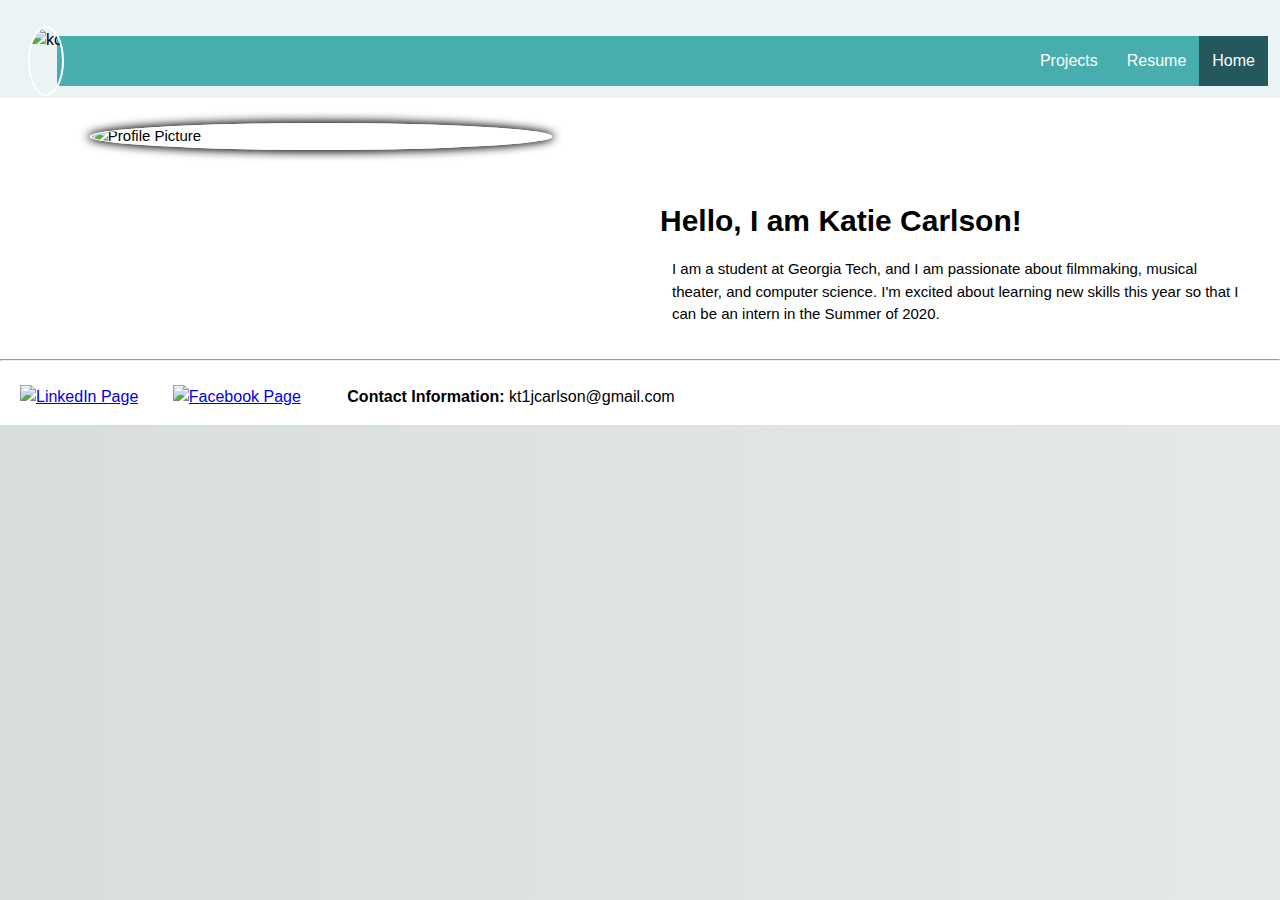
==== index.html @ 31716b30 "Add files via upload" ====
<!DOCTYPE html>
<html>
    <head>
        <meta charset="utf-8">
        <title>Portfolio of Katie Carlson</title>
        <meta name="description" content="A display of the work and experience of Katie Carlson">
        <meta name="viewport" content="width=device-width, initial-scale=1.0">
        <link rel="stylesheet" href="main.css">
    </head>
    <body>
        <header>
        <div class="bar">
        <p><img src="CircleLogo.png" class="logo" alt="kc"></p>
        </div>
        <nav><div class="topnav">
            <a class="active" href="index.html">Home</a>
            <a href="resume.html">Resume</a>
            <div class="dropdown">
                <button class="dropbtn">Projects
                    <i class="fa fa-caret-down"></i>
                </button>
                <div class="dropdown-content">
                    <a href="project1.html">Gregory's Gala Senior Project</a>
                    <a href="project2.html">Wordsmith Film Project</a>
                    <a href="project3.html">Art Gallery</a>
                </div>
            </div>
        </div></nav> 
        </header>
        <div class="h"><section>
        <div class="row">
            <div class="col-6 menu">
                <p><img src="profile.jpg" class="profile" alt="Profile Picture"></p>
            </div>
            <div class="col-6 menu" style=padding-top:100px>
                <h7 class="center"><b>Hello, I am Katie Carlson!</b></h7>
                <p>I am a student at Georgia Tech, and I am passionate about filmmaking, musical theater, and computer science. I'm excited about learning new skills this year so that I can be an intern in the Summer of 2020.</p>
            </div> 
        </div>
        </section></div>
        <footer>
            <hr>
            <div class="f">
            <a href="https://www.facebook.com/katie.carlson.946179">
            <img class="i" border="0" alt="LinkedIn Page" src="Facebook.png" width="40" height="40">
            </a>
            </div>
            <div class="f">
            <a href="https://www.linkedin.com/in/katie-carlson-095357182/">
            <img class="i" border="0" alt="Facebook Page" src="LinkedIn.png" width="40" height="40">
            </a>
            </div>
            <div class="f">
            <p text-align:top><b>Contact Information: </b> kt1jcarlson@gmail.com</p>
            </div>
        </footer>
    </body>
</html>
---- main.css ----
html {
    
    /*  Dark Teal: #25585c
        Midtone Teal: #47aead
        Lighter Teal: #eaf4f5
        Tan: #fcf9ea
        Red: #c65d69  
        */
    
    background: #eaf4f5;
    background-image: linear-gradient(270deg, rgb(230, 233, 233) 0%, rgb(216, 221, 221) 100%);
    font-family: "Lucida Sans", sans-serif;
    -webkit-font-smoothing: antialiased;
}

.h section{
    background-image: url("bgnd3.jpg");
    background-repeat: no-repeat;
    background-size: 100%;
    background-position: left;
}

.h p{
    font-size: 15px;
    color: black;
    margin-right: 20px;
}

h1 {
    color: black;
    font-size: 36px;
    margin-top: 10px;
    margin-bottom: -5px;
    margin-left: 10px;
}

h2 {
    margin-top: 10px;
    margin-bottom: 10px;
    margin-left:10px;
    color: #47aead;
}

h3 {
    margin-top: 0px;
    margin-bottom: 0px;
    margin-left:15px;
    color: black;
}

h4 {
    margin-top: 0px;
    margin-bottom: 0px;
    margin-left:10px;
    color: black;
}

h6 {
    margin-top: 0px;
    margin-bottom: 0px;
    margin-left:15px;
    color: #c65d69;
    font-size: 20px;
}

h7 {
    color: black;
    font-size: 30px;
    margin-top: 10px;
    margin-bottom: -5px;
    margin-left: 10px;
}

.italic {
    font-style: italic;
    font-size: 14px;
    margin-left: 15px;
    font-weight: 500
}

p {
    margin-left: 22px;
    margin-right: 15px;
    color: black;
}

body {
    background: #ffffff;
    box-shadow: 0 0 2px rgba(0, 0, 0, 0.06);
    color: #545454;
    font-family: "Helvetica Neue", Helvetica, Arial, sans-serif;
    font-size: 16px;
    line-height: 1.5;
    margin: 0 auto;
    max-width: 1500px;
    padding: 0;
}

.if {
    display:inline-block;
    align-content: center;
    vertical-align: middle; 
}

.f {
    margin-left: 10px;
    display:inline-block;
    align-content: center;
    vertical-align: middle;
}

.i {
    margin: 10px 10px;
}

header, nav {
    background: #eaf4f5;
    padding: 6px;
    margin-top: 0 auto;
}

.sideline {
    border-left: solid;
    border-color: #c65d69;
    border-width: 4px;
}

.res2 {
    margin-left:20px
}

.bar {
    display: inline-block;
}

.logo {
    margin-right: -50px;
    margin-left: 0px;
    margin-top: 3px;
    float: left;
    height: 70px;
    border-radius: 50%;
    border-style: solid;
    border-width: 2px;
    border-color: white;
    max-width: 100%;
    position: absolute;
}

.clearfix{
    clear:both
}

.profile {
    max-width: 80%;
    height: auto;
    border-style: solid;
    border-width: 2px;
    border-color: white;
    border-radius: 50%;
    box-shadow: 0px 0px 10px 2px black;
    display: block;
    margin-left: auto;
    margin-right: auto;
}

* {
  box-sizing: border-box;
}

.row::after {
  content: "";
  clear: both;
  display: table;
}

[class*="col-"] {
  float: left;
  padding: 10px;
}

.col-1 {width: 8.33%;}
.col-2 {width: 16.66%;}
.col-3 {width: 25%;}
.col-4 {width: 33.33%;}
.col-5 {width: 41.66%;}
.col-6 {width: 50%;}
.col-7 {width: 58.33%;}
.col-8 {width: 66.66%;}
.col-9 {width: 75%;}
.col-10 {width: 83.33%;}
.col-11 {width: 91.66%;}
.col-12 {width: 100%;}

.downloadable {
    height: auto;
    position: relative;
    border-style: solid;
    border-width: 2px;
    border-color: #eaf4f5;
    padding: 0px;
    box-shadow: 0px 0px 5px 1px #5d5d5d;
    /* off-set x | off-set y | blur radius | width */
    
    display: block;
    margin-left: auto;
    margin-right: auto;
    width: 80%;
    max-width: 300px;
}

/* unvisited link */
.d a:link {
    color: #25585c;
    text-decoration: none;
}

/* visited link */
.d a:visited {
    color: black;
    text-decoration: none;
}

/* mouse over link */
.d a:hover {
    color: #47aead;
    text-decoration: none;
}

/* selected link */
.d a:active {
    color: #c65d69;
    text-decoration: none;
}

.center {
    text-align: center;
}

.topnav {
  overflow: hidden;
  background-color: #47aead;
  margin-left: 45px;
}

.topnav a {
  float: right;
  color: #ffffff;
  text-align: center;
  padding: 13px 13px;
  text-decoration: none;
  font-size: 16px;
}

.topnav a.active {
    background-color: #25585c;
    color: #ffffff;
}

.dropdown {
  float: right;
  overflow: hidden;
}

.dropdown .dropbtn {
  font-size: 16px;  
  border: none;
  outline: none;
  color: white;
  padding: 16px 16px;
  background-color: inherit;
  font-family: inherit;
  margin: 0;
}

.dropdown .dropbtnactive {
  font-size: 16px;  
  border: none;
  outline: none;
  color: white;
  padding: 16px 16px;
  background-color: #25585c;
  font-family: inherit;
  margin: 0;
}

.topnav a:hover, .dropdown:hover .dropbtn {
    background-color: #25585c;
    color: #ffffff;
}

.dropdown-content {
    
  display: none;
  position: absolute;
  background-color: #f9f9f9;
  min-width: 160px;
  box-shadow: 0px 8px 16px 0px rgba(0,0,0,0.2);
  z-index: 1;
}

.dropdown-content a {
  float: none;
  color: black;
  padding: 12px 16px;
  text-decoration: none;
  display: block;
  text-align: left;
}

.dropdown-content a:hover {
  background-color: #25585c;
}

.dropdown:hover .dropdown-content {
  display: block;
}

.row2 {
  display: flex;
  flex-wrap: wrap;
  padding: 0 4px;
}

/* Create four equal columns that sits next to each other */
.column {
  flex: 25%;
  max-width: 25%;
  padding: 0 4px;
}

.column img {
  margin-top: 8px;
  vertical-align: middle;
  width: 100%;
}

/* Responsive layout - makes a two column-layout instead of four columns */
@media screen and (max-width: 800px) {
  .column {
    flex: 50%;
    max-width: 50%;
  }
}

/* Responsive layout - makes the two columns stack on top of each other instead of next to each other */
@media screen and (max-width: 600px) {
  .column {
    flex: 100%;
    max-width: 100%;
  }
}
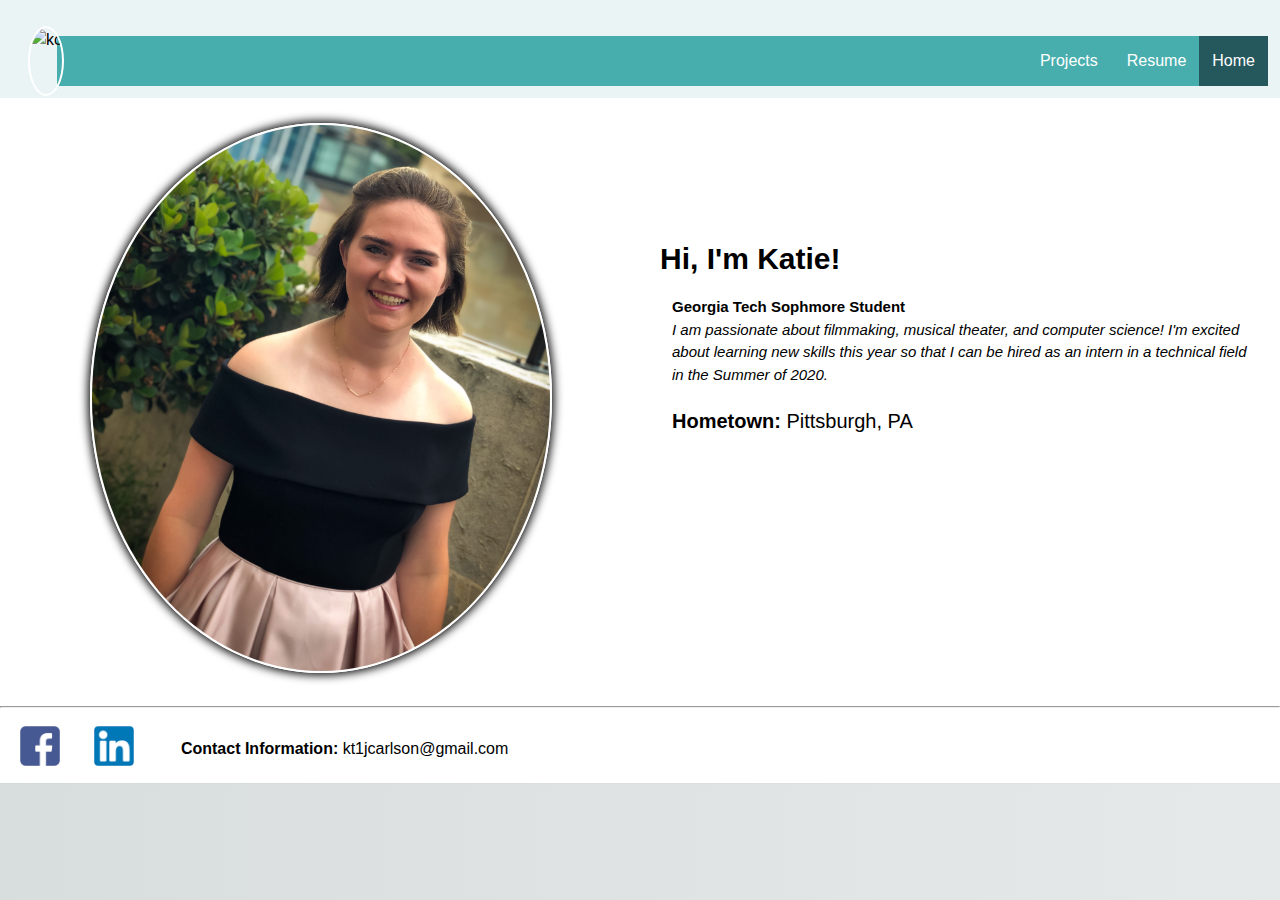
==== commit 191ad258: "Finalized text in Project Articles" ====
--- a/index.html
+++ b/index.html
@@ -32,9 +32,12 @@
             <div class="col-6 menu">
                 <p><img src="profile.jpg" class="profile" alt="Profile Picture"></p>
             </div>
-            <div class="col-6 menu" style=padding-top:100px>
-                <h7 class="center"><b>Hello, I am Katie Carlson!</b></h7>
-                <p>I am a student at Georgia Tech, and I am passionate about filmmaking, musical theater, and computer science. I'm excited about learning new skills this year so that I can be an intern in the Summer of 2020.</p>
+            <div class="col-6 menu" style=margin-top:10%>
+                <h7 class="center"><b>Hi, I'm Katie!</b></h7>
+                <p><b>Georgia Tech Sophmore Student</b><br><i>I am passionate about filmmaking, musical theater, and computer science!  I'm excited about learning new skills this year so that I can be hired as an intern in a technical field in the Summer of 2020.</i></p>
+                <p style=font-size:20px>
+                    <b>Hometown:</b> Pittsburgh, PA<br>
+                </p>
             </div> 
         </div>
         </section></div>
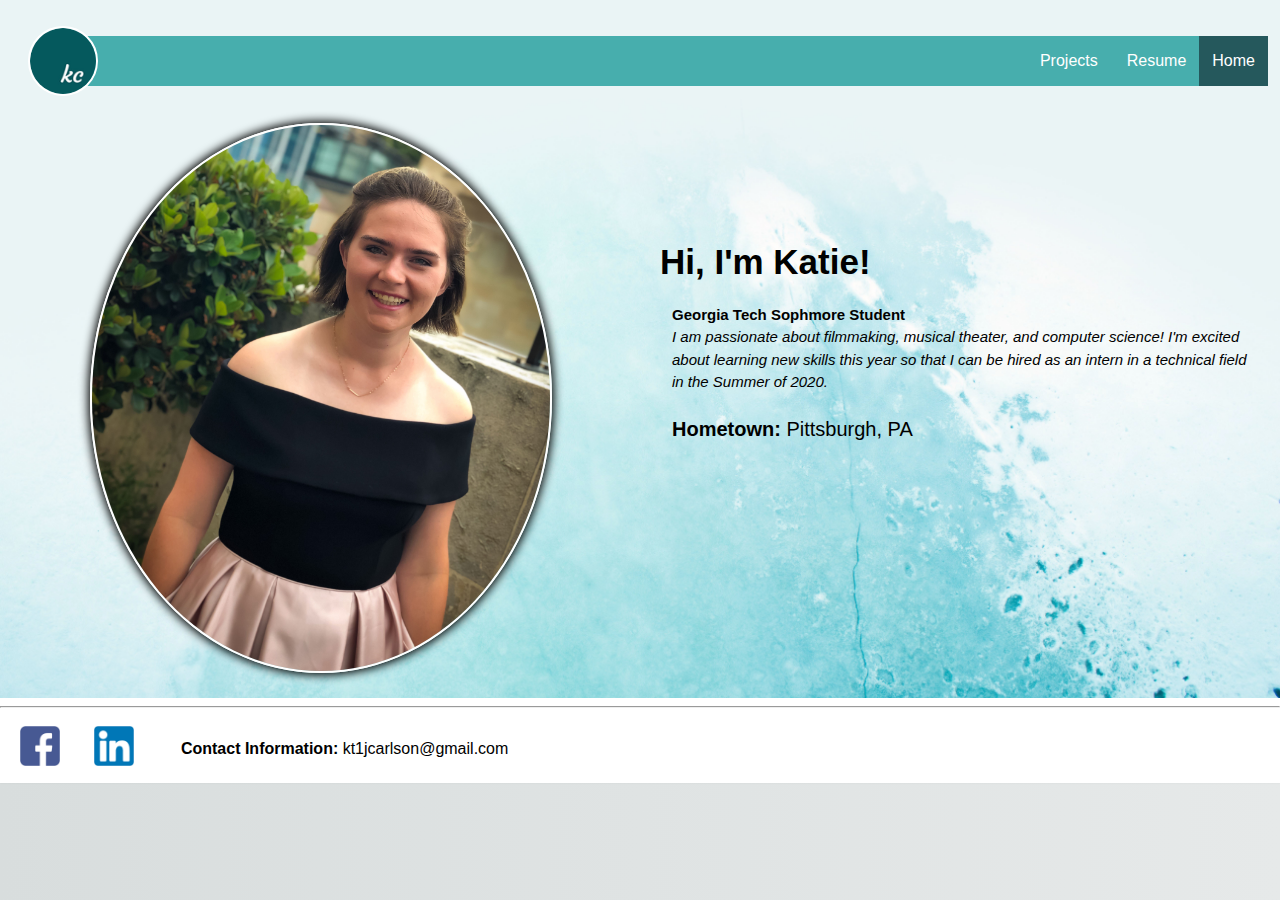
==== commit 8268f6a5: "Fixed File Link Errors" ====
--- a/index.html
+++ b/index.html
@@ -5,12 +5,12 @@
         <title>Portfolio of Katie Carlson</title>
         <meta name="description" content="A display of the work and experience of Katie Carlson">
         <meta name="viewport" content="width=device-width, initial-scale=1.0">
-        <link rel="stylesheet" href="main.css">
+        <link rel="stylesheet" href="css/main.css">
     </head>
     <body>
         <header>
         <div class="bar">
-        <p><img src="CircleLogo.png" class="logo" alt="kc"></p>
+        <p><img src="images/CircleLogo.png" class="logo" alt="kc"></p>
         </div>
         <nav><div class="topnav">
             <a class="active" href="index.html">Home</a>
@@ -30,7 +30,7 @@
         <div class="h"><section>
         <div class="row">
             <div class="col-6 menu">
-                <p><img src="profile.jpg" class="profile" alt="Profile Picture"></p>
+                <p><img src="images/profile.jpg" class="profile" alt="Profile Picture"></p>
             </div>
             <div class="col-6 menu" style=margin-top:10%>
                 <h7 class="center"><b>Hi, I'm Katie!</b></h7>
@@ -45,12 +45,12 @@
             <hr>
             <div class="f">
             <a href="https://www.facebook.com/katie.carlson.946179">
-            <img class="i" border="0" alt="LinkedIn Page" src="Facebook.png" width="40" height="40">
+            <img class="i" border="0" alt="LinkedIn Page" src="images/Facebook.png" width="40" height="40">
             </a>
             </div>
             <div class="f">
             <a href="https://www.linkedin.com/in/katie-carlson-095357182/">
-            <img class="i" border="0" alt="Facebook Page" src="LinkedIn.png" width="40" height="40">
+            <img class="i" border="0" alt="Facebook Page" src="images/LinkedIn.png" width="40" height="40">
             </a>
             </div>
             <div class="f">
--- a/css/main.css
+++ b/css/main.css
@@ -0,0 +1,353 @@
+html {
+    
+    /*  Dark Teal: #25585c
+        Midtone Teal: #47aead
+        Lighter Teal: #eaf4f5
+        Tan: #fcf9ea
+        Red: #c65d69  
+        */
+    
+    background: #eaf4f5;
+    background-image: linear-gradient(270deg, rgb(230, 233, 233) 0%, rgb(216, 221, 221) 100%);
+    font-family: "Lucida Sans", sans-serif;
+    -webkit-font-smoothing: antialiased;
+}
+
+.h section{
+    background-image: url("../images/bgnd3.jpg");
+    background-repeat: no-repeat;
+    background-size: 100%;
+    background-position: left;
+}
+
+.h p{
+    font-size: 15px;
+    color: black;
+    margin-right: 20px;
+}
+
+h1 {
+    color: black;
+    font-size: 36px;
+    margin-top: 10px;
+    margin-bottom: -5px;
+    margin-left: 10px;
+}
+
+h2 {
+    margin-top: 10px;
+    margin-bottom: 10px;
+    margin-left:10px;
+    color: #47aead;
+}
+
+h3 {
+    margin-top: 0px;
+    margin-bottom: 0px;
+    margin-left:15px;
+    color: black;
+}
+
+h4 {
+    margin-top: 0px;
+    margin-bottom: 0px;
+    margin-left:10px;
+    color: black;
+}
+
+h6 {
+    margin-top: 0px;
+    margin-bottom: 0px;
+    margin-left:15px;
+    margin-right:15px;
+    color: #c65d69;
+    font-size: 20px;
+}
+
+h7 {
+    color: black;
+    font-size: 35px;
+    margin-top: 10px;
+    margin-bottom: -5px;
+    margin-left: 10px;
+}
+
+.italic {
+    font-style: italic;
+    font-size: 14px;
+    margin-left: 15px;
+    font-weight: 500
+}
+
+p {
+    margin-left: 22px;
+    margin-right: 15px;
+    color: black;
+}
+
+body {
+    background: #ffffff;
+    box-shadow: 0 0 2px rgba(0, 0, 0, 0.06);
+    color: #545454;
+    font-family: "Helvetica Neue", Helvetica, Arial, sans-serif;
+    font-size: 16px;
+    line-height: 1.5;
+    margin: 0 auto;
+    max-width: 1500px;
+    padding: 0;
+}
+
+.if {
+    display:inline-block;
+    align-content: center;
+    vertical-align: middle; 
+}
+
+.f {
+    margin-left: 10px;
+    display:inline-block;
+    align-content: center;
+    vertical-align: middle;
+}
+
+.i {
+    margin: 10px 10px;
+}
+
+header, nav {
+    background: #eaf4f5;
+    padding: 6px;
+    margin-top: 0 auto;
+}
+
+.sideline {
+    border-left: solid;
+    border-color: #c65d69;
+    border-width: 4px;
+}
+
+.res2 {
+    margin-left:20px
+}
+
+.bar {
+    display: inline-block;
+}
+
+.logo {
+    margin-right: -50px;
+    margin-left: 0px;
+    margin-top: 3px;
+    float: left;
+    height: 70px;
+    border-radius: 50%;
+    border-style: solid;
+    border-width: 2px;
+    border-color: white;
+    max-width: 100%;
+    position: absolute;
+}
+
+.clearfix{
+    clear:both
+}
+
+.profile {
+    max-width: 80%;
+    height: auto;
+    border-style: solid;
+    border-width: 2px;
+    border-color: white;
+    border-radius: 50%;
+    box-shadow: 0px 0px 10px 2px black;
+    display: block;
+    margin-left: auto;
+    margin-right: auto;
+}
+
+* {
+  box-sizing: border-box;
+}
+
+.row::after {
+  content: "";
+  clear: both;
+  display: table;
+}
+
+[class*="col-"] {
+  float: left;
+  padding: 10px;
+}
+
+.col-1 {width: 8.33%;}
+.col-2 {width: 16.66%;}
+.col-3 {width: 25%;}
+.col-4 {width: 33.33%;}
+.col-5 {width: 41.66%;}
+.col-6 {width: 50%;}
+.col-7 {width: 58.33%;}
+.col-8 {width: 66.66%;}
+.col-9 {width: 75%;}
+.col-10 {width: 83.33%;}
+.col-11 {width: 91.66%;}
+.col-12 {width: 100%;}
+
+.downloadable {
+    height: auto;
+    position: relative;
+    border-style: solid;
+    border-width: 2px;
+    border-color: #eaf4f5;
+    padding: 0px;
+    box-shadow: 0px 0px 5px 1px #5d5d5d;
+    /* off-set x | off-set y | blur radius | width */
+    
+    display: block;
+    margin-left: auto;
+    margin-right: auto;
+    width: 80%;
+    max-width: 300px;
+}
+
+/* unvisited link */
+.d a:link {
+    color: #25585c;
+    text-decoration: none;
+}
+
+/* visited link */
+.d a:visited {
+    color: black;
+    text-decoration: none;
+}
+
+/* mouse over link */
+.d a:hover {
+    color: #47aead;
+    text-decoration: none;
+}
+
+/* selected link */
+.d a:active {
+    color: #c65d69;
+    text-decoration: none;
+}
+
+.center {
+    text-align: center;
+}
+
+.topnav {
+  overflow: hidden;
+  background-color: #47aead;
+  margin-left: 45px;
+}
+
+.topnav a {
+  float: right;
+  color: #ffffff;
+  text-align: center;
+  padding: 13px 13px;
+  text-decoration: none;
+  font-size: 16px;
+}
+
+.topnav a.active {
+    background-color: #25585c;
+    color: #ffffff;
+}
+
+.dropdown {
+  float: right;
+  overflow: hidden;
+}
+
+.dropdown .dropbtn {
+  font-size: 16px;  
+  border: none;
+  outline: none;
+  color: white;
+  padding: 16px 16px;
+  background-color: inherit;
+  font-family: inherit;
+  margin: 0;
+}
+
+.dropdown .dropbtnactive {
+  font-size: 16px;  
+  border: none;
+  outline: none;
+  color: white;
+  padding: 16px 16px;
+  background-color: #25585c;
+  font-family: inherit;
+  margin: 0;
+}
+
+.topnav a:hover, .dropdown:hover .dropbtn {
+    background-color: #25585c;
+    color: #ffffff;
+}
+
+.dropdown-content {
+    
+  display: none;
+  position: absolute;
+  background-color: #f9f9f9;
+  min-width: 160px;
+  box-shadow: 0px 8px 16px 0px rgba(0,0,0,0.2);
+  z-index: 1;
+}
+
+.dropdown-content a {
+  float: none;
+  color: black;
+  padding: 12px 16px;
+  text-decoration: none;
+  display: block;
+  text-align: left;
+}
+
+.dropdown-content a:hover {
+  background-color: #25585c;
+}
+
+.dropdown:hover .dropdown-content {
+  display: block;
+}
+
+.row2 {
+  display: flex;
+  flex-wrap: wrap;
+  padding: 0 4px;
+}
+
+/* Create four equal columns that sits next to each other */
+.column {
+  flex: 25%;
+  max-width: 25%;
+  padding: 0 4px;
+}
+
+.column img {
+  margin-top: 8px;
+  vertical-align: middle;
+  width: 100%;
+}
+
+/* Responsive layout - makes a two column-layout instead of four columns */
+@media screen and (max-width: 800px) {
+  .column {
+    flex: 50%;
+    max-width: 50%;
+  }
+}
+
+/* Responsive layout - makes the two columns stack on top of each other instead of next to each other */
+@media screen and (max-width: 600px) {
+  .column {
+    flex: 100%;
+    max-width: 100%;
+  }
+}